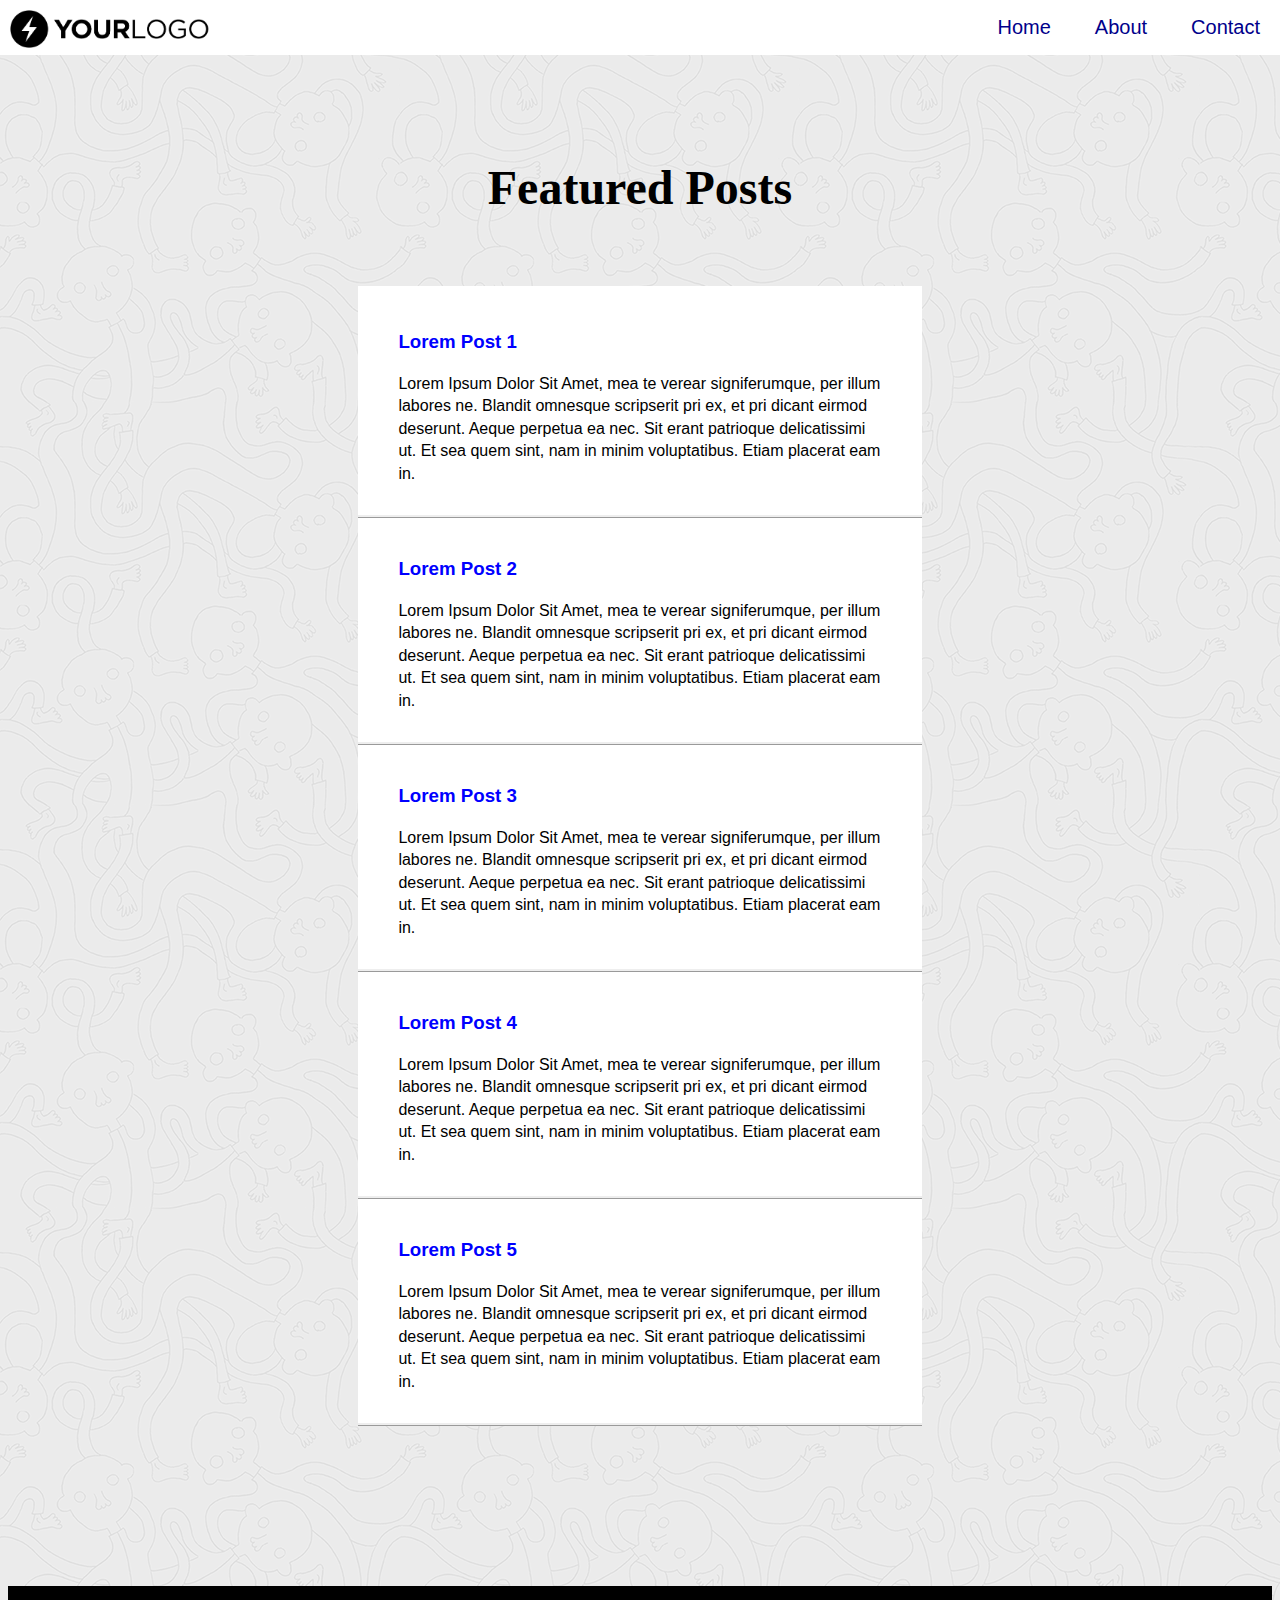
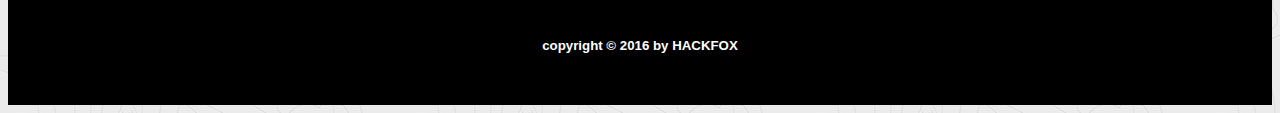
==== index.html @ c7fe240a "Webpage" ====
<!doctype html>
<html>
  <head>
    <link href="style.css" rel="stylesheet"/>
    <link href="https://fonts.googleapis.com/css?family=Slabo+27px" rel="stylesheet"?
  </head>
<body src="img/sample-pattern.png">
  <header>
    <img id="logo" src="img/sample-logo.png" width="200px" />
    <nav>
      <ul>
        <a href="#"><li>Home</li></a>
        <a href="#"><li>About</li></a>
        <a href="#"><li>Contact</li></a>
      </ul>
    </nav>
  </header>
  <section>
    <h1>Featured Posts</h1>
    <div id="article-list">
      <article>
        <a href=""><h3>Lorem Post 1</h3></a>
          <p>
            Lorem Ipsum Dolor Sit Amet, mea te verear signiferumque, per illum labores ne. Blandit omnesque scripserit pri ex, et pri dicant eirmod deserunt. Aeque perpetua ea nec. Sit erant patrioque delicatissimi ut. Et sea quem sint, nam in minim voluptatibus. Etiam placerat eam in.
          </p>
        </article>
        <article>
          <a href=""><h3>Lorem Post 2</h3></a>
          <p>
            Lorem Ipsum Dolor Sit Amet, mea te verear signiferumque, per illum labores ne. Blandit omnesque scripserit pri ex, et pri dicant eirmod deserunt. Aeque perpetua ea nec. Sit erant patrioque delicatissimi ut. Et sea quem sint, nam in minim voluptatibus. Etiam placerat eam in.
          </p>
        </article>
        <article>
          <a href=""><h3>Lorem Post 3</h3></a>
          <p>
            Lorem Ipsum Dolor Sit Amet, mea te verear signiferumque, per illum labores ne. Blandit omnesque scripserit pri ex, et pri dicant eirmod deserunt. Aeque perpetua ea nec. Sit erant patrioque delicatissimi ut. Et sea quem sint, nam in minim voluptatibus. Etiam placerat eam in.
          </p>
        </article>
        <article>
          <a href=""><h3>Lorem Post 4</h3></a>
          <p>
            Lorem Ipsum Dolor Sit Amet, mea te verear signiferumque, per illum labores ne. Blandit omnesque scripserit pri ex, et pri dicant eirmod deserunt. Aeque perpetua ea nec. Sit erant patrioque delicatissimi ut. Et sea quem sint, nam in minim voluptatibus. Etiam placerat eam in.
          </p>
        </article>
        <article>
          <a href=""><h3>Lorem Post 5</h3></a>
          <p>
            Lorem Ipsum Dolor Sit Amet, mea te verear signiferumque, per illum labores ne. Blandit omnesque scripserit pri ex, et pri dicant eirmod deserunt. Aeque perpetua ea nec. Sit erant patrioque delicatissimi ut. Et sea quem sint, nam in minim voluptatibus. Etiam placerat eam in.
          </p>
        </article>
      </div>
    </section>
    <footer>
      <h5>copyright &copy; 2016 by HACKFOX</h5>
    </footer>
  </body>
</html>
---- style.css ----
*{

}

nav {
  display: inline-block;
  float: right;
}
li {
  display: inline-block;
  font-size: 20px;
  font-family: arial;
  padding: 0px 20px 0px 20px;
  color: darkblue;

}

header {
  background-color: white;
  width: 100%;
  padding: 0px 0px 0px 0px;
  top: 0px;
  left: 0px;
  position: fixed;

}

#logo {
  margin-top: 10px;
  margin-left: 10px;
}

#article-list {
  text-align: left;
  margin: 40px auto;
  background-color: white;
  width: 55%;
  padding-top: 5px;
}

section {
  padding: 120px;

}
article {
 margin: 40px auto;
 padding: 0px 40px 10px 40px;
 border-bottom-style: ridge;

}

p {
margin: 20px auto;
font-weight: 1400;
font-family: helvetica;
line-height: 1.4em;
}

h1 {
font-size: 48px;
text-align: center;
padding-bottom: 3%;
font-weight: bold;
font-family: verdana;
}

h3 {
color: blue;
font-family: sans-serif;
font-weight: bold;
}

a {
text-decoration: none;
}

h5 {
  text-align: center;
  color: white;
  font-family: sans-serif;
}
footer {
  background-color: black;
  padding: 30px;
}
body {
  background-image: url("img/sample-pattern.png");
}
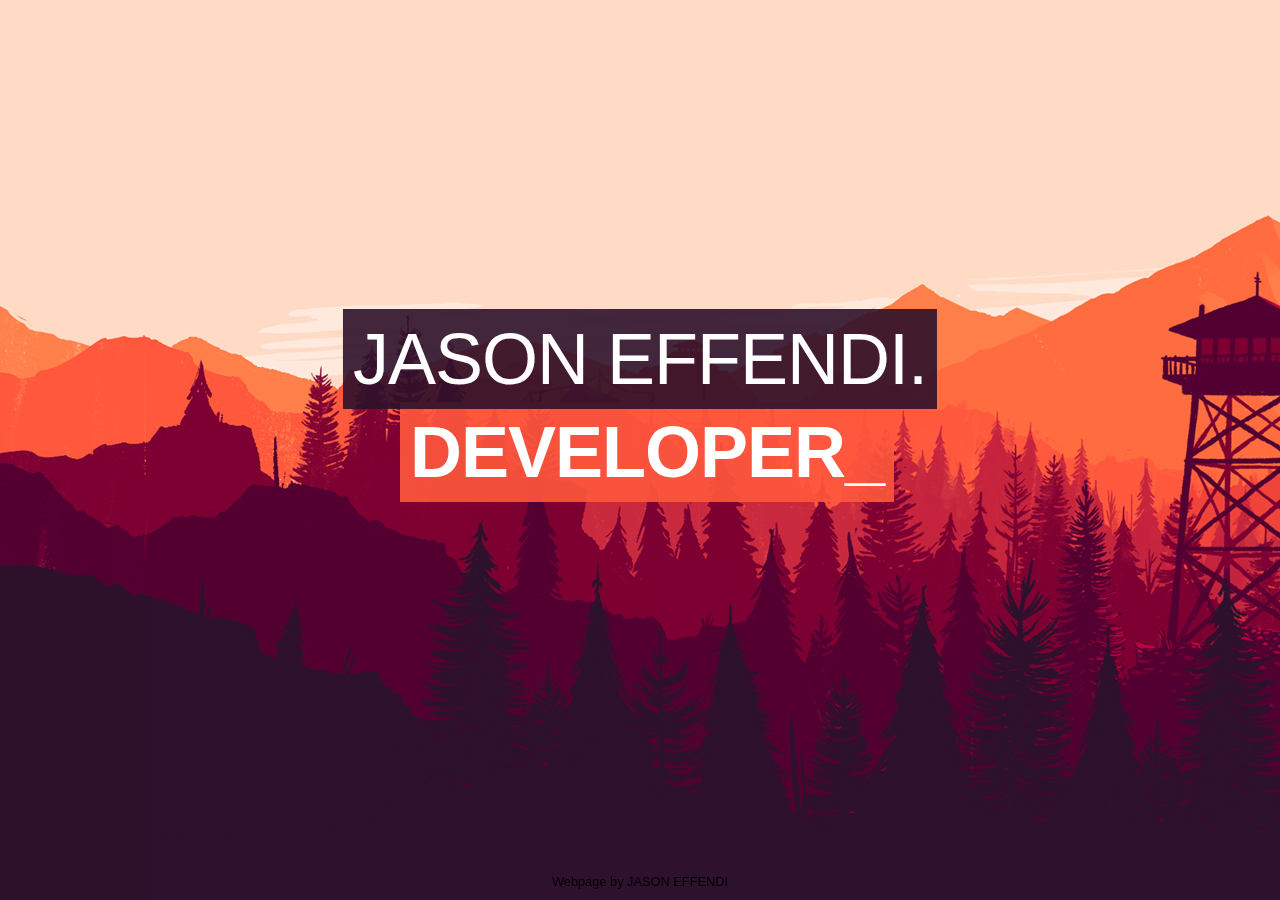
==== commit 75426476: "Webpage" ====
--- a/index.html
+++ b/index.html
@@ -1,57 +1,61 @@
-<!doctype html>
+
+<!DOCTYPE html>
 <html>
-  <head>
-    <link href="style.css" rel="stylesheet"/>
-    <link href="https://fonts.googleapis.com/css?family=Slabo+27px" rel="stylesheet"?
-  </head>
-<body src="img/sample-pattern.png">
-  <header>
-    <img id="logo" src="img/sample-logo.png" width="200px" />
-    <nav>
-      <ul>
-        <a href="#"><li>Home</li></a>
-        <a href="#"><li>About</li></a>
-        <a href="#"><li>Contact</li></a>
-      </ul>
-    </nav>
-  </header>
-  <section>
-    <h1>Featured Posts</h1>
-    <div id="article-list">
-      <article>
-        <a href=""><h3>Lorem Post 1</h3></a>
-          <p>
-            Lorem Ipsum Dolor Sit Amet, mea te verear signiferumque, per illum labores ne. Blandit omnesque scripserit pri ex, et pri dicant eirmod deserunt. Aeque perpetua ea nec. Sit erant patrioque delicatissimi ut. Et sea quem sint, nam in minim voluptatibus. Etiam placerat eam in.
-          </p>
-        </article>
-        <article>
-          <a href=""><h3>Lorem Post 2</h3></a>
-          <p>
-            Lorem Ipsum Dolor Sit Amet, mea te verear signiferumque, per illum labores ne. Blandit omnesque scripserit pri ex, et pri dicant eirmod deserunt. Aeque perpetua ea nec. Sit erant patrioque delicatissimi ut. Et sea quem sint, nam in minim voluptatibus. Etiam placerat eam in.
-          </p>
-        </article>
-        <article>
-          <a href=""><h3>Lorem Post 3</h3></a>
-          <p>
-            Lorem Ipsum Dolor Sit Amet, mea te verear signiferumque, per illum labores ne. Blandit omnesque scripserit pri ex, et pri dicant eirmod deserunt. Aeque perpetua ea nec. Sit erant patrioque delicatissimi ut. Et sea quem sint, nam in minim voluptatibus. Etiam placerat eam in.
-          </p>
-        </article>
-        <article>
-          <a href=""><h3>Lorem Post 4</h3></a>
-          <p>
-            Lorem Ipsum Dolor Sit Amet, mea te verear signiferumque, per illum labores ne. Blandit omnesque scripserit pri ex, et pri dicant eirmod deserunt. Aeque perpetua ea nec. Sit erant patrioque delicatissimi ut. Et sea quem sint, nam in minim voluptatibus. Etiam placerat eam in.
-          </p>
-        </article>
-        <article>
-          <a href=""><h3>Lorem Post 5</h3></a>
-          <p>
-            Lorem Ipsum Dolor Sit Amet, mea te verear signiferumque, per illum labores ne. Blandit omnesque scripserit pri ex, et pri dicant eirmod deserunt. Aeque perpetua ea nec. Sit erant patrioque delicatissimi ut. Et sea quem sint, nam in minim voluptatibus. Etiam placerat eam in.
-          </p>
-        </article>
+<head>
+<meta charset="utf-8">
+<meta name="viewport" content="width=device-width">
+<title>Jason Effendi</title>
+<link href="style.css" rel="stylesheet"/>
+<link href="https://fonts.googleapis.com/css?family=News+Cycle" rel="stylesheet">
+</head>
+
+<body>
+
+  <div class="web__info">
+    Webpage by <h8>JASON EFFENDI</h8>
+  </div>
+
+  <div class="parallax">
+    <div id="group2" class="parallax__group">
+      <div class="parallax__layer parallax__layer--base">
+        <div class="title"><h1><span>JASON EFFENDI.</span><h1></div>
       </div>
-    </section>
-    <footer>
-      <h5>copyright &copy; 2016 by HACKFOX</h5>
-    </footer>
-  </body>
+      <div class="parallax__layer parallax__layer--back">
+        <div class="title"><h2><span>DEVELOPER_</span></h2></div>
+      </div>
+    </div>
+    <div id="group3" class="parallax__group">
+      <div class="parallax__layer parallax__layer--fore">
+        <div class="title"><img src="img/computer2.png" id="computer"/></div>
+      </div>
+      <div class="parallax__layer parallax__layer--base">
+        <div class="developer"><h6><span>I am</br></br>a developer</br></br>in training at</br><span></h6><h5><span>HACKTIV8.</span></h5></div>
+      </div>
+    </div>
+    <div id="group4" class="parallax__group">
+      <div class="parallax__layer parallax__layer--base">
+        <div class="also"><h3><span>also an Avid Photographer</span></h3></div>
+      </div>
+      <div class="parallax__layer parallax__layer--back">
+        <div class="avid"><h3><span></span></h3></div>
+      </div>
+      <div class="parallax__layer parallax__layer--deep">
+        <div class="title"></div>
+      </div>
+    </div>
+    <div id="group5" class="parallax__group">
+      <div class="parallax__layer parallax__layer--fore">
+        <div class="videoeditor"><h4><span>Portofolio</span></h4></div>
+      </div>
+      <div class="parallax__layer parallax__layer--base">
+        <div class="video"></div>
+      </div>
+    </div>
+    <div class="footer">
+    </div>
+  </div>
+
+
+
+</body>
 </html>
--- a/style.css
+++ b/style.css
@@ -1,88 +1,359 @@
-*{
-
-}
-
-nav {
-  display: inline-block;
-  float: right;
-}
-li {
-  display: inline-block;
-  font-size: 20px;
-  font-family: arial;
-  padding: 0px 20px 0px 20px;
-  color: darkblue;
-
-}
-
-header {
-  background-color: white;
-  width: 100%;
-  padding: 0px 0px 0px 0px;
-  top: 0px;
-  left: 0px;
-  position: fixed;
-
-}
-
-#logo {
-  margin-top: 10px;
-  margin-left: 10px;
-}
-
-#article-list {
-  text-align: left;
-  margin: 40px auto;
-  background-color: white;
-  width: 55%;
-  padding-top: 5px;
-}
-
-section {
-  padding: 120px;
-
-}
-article {
- margin: 40px auto;
- padding: 0px 40px 10px 40px;
- border-bottom-style: ridge;
-
-}
-
-p {
-margin: 20px auto;
-font-weight: 1400;
-font-family: helvetica;
-line-height: 1.4em;
-}
-
-h1 {
-font-size: 48px;
-text-align: center;
-padding-bottom: 3%;
-font-weight: bold;
-font-family: verdana;
-}
-
-h3 {
-color: blue;
-font-family: sans-serif;
-font-weight: bold;
-}
-
-a {
-text-decoration: none;
-}
-
-h5 {
-  text-align: center;
-  color: white;
-  font-family: sans-serif;
-}
-footer {
-  background-color: black;
-  padding: 30px;
-}
-body {
-  background-image: url("img/sample-pattern.png");
-}
+html, body, div, span, applet, object, iframe,
+h1, h2, h3, h4, h5, h6, p, blockquote, pre,
+a, abbr, acronym, address, big, cite, code,
+del, dfn, em, img, ins, kbd, q, s, samp,
+small, strike, strong, sub, sup, tt, var,
+b, u, i, center,
+dl, dt, dd, ol, ul, li,
+fieldset, form, label, legend,
+table, caption, tbody, tfoot, thead, tr, th, td,
+article, aside, canvas, details, embed,
+figure, figcaption, footer, header, hgroup,
+menu, nav, output, ruby, section, summary,
+time, mark, audio, video {
+		margin: 0;
+		padding: 0;
+		border: 0;
+		font-size: 100%;
+		font: inherit;
+		vertical-align: baseline;
+	}
+
+  /* Parallax base styles
+  --------------------------------------------- */
+
+  .parallax {
+    height: 500px; /* fallback for older browsers */
+    height: 100vh;
+    overflow-x: hidden;
+    overflow-y: auto;
+    -webkit-perspective: 300px;
+    perspective: 300px;
+    -webkit-perspective-origin-x: 100%;
+    perspective-origin-x: 100%;
+  }
+
+  .parallax__group {
+    position: relative;
+    height: 500px; /* fallback for older browsers */
+    height: 100vh;
+    -webkit-transform-style: preserve-3d;
+    transform-style: preserve-3d;
+
+  }
+
+  .parallax__end {
+    position: relative;
+    height: 500px; /* fallback for older browsers */
+    height: 500vh;
+    -webkit-transform-style: preserve-3d;
+    transform-style: preserve-3d;
+
+  }
+
+  .parallax__layer {
+    position: absolute;
+    top: 0;
+    left: 0;
+    right: 0;
+    bottom: 0;
+    -webkit-transform-origin-x: 100%;
+    transform-origin-x: 100%;
+  }
+
+  .parallax__layer--fore {
+    -webkit-transform: translateZ(90px) scale(.7);
+    transform: translateZ(90px) scale(.7);
+    z-index: 1;
+  }
+
+  .parallax__layer--base {
+    -webkit-transform: translateZ(0);
+    transform: translateZ(0);
+    z-index: 4;
+  }
+
+  .parallax__layer--back {
+    -webkit-transform: translateZ(-300px) scale(2);
+    transform: translateZ(-300px) scale(2);
+    z-index: 3;
+  }
+
+  .parallax__layer--deep {
+    -webkit-transform: translateZ(-600px) scale(3);
+    transform: translateZ(-600px) scale(3);
+    z-index: 2;
+  }
+  .parallax__layer--end {
+    -webkit-transform: translateZ(0);
+    transform: translateZ(0);
+    z-index: 5;
+  }
+
+  /* demo styles
+  --------------------------------------------- */
+
+  body, html {
+    overflow: hidden;
+  }
+
+  body {
+    font: 100% / 1.5 Arial;
+    background-color: #210002;
+  }
+
+  * {
+    margin:0;
+    padding:0;
+  }
+
+  .parallax {
+    font-size: 200%;
+  }
+
+   /* center the content in the parallax layers */
+  .title {
+    text-align: justify;
+    position: absolute;
+    left: 50%;
+    top: 40%;
+    -webkit-transform: translate(-50%, -50%);
+    transform: translate(-50%, -50%);
+  }
+  .developer {
+    text-align: left;
+    position: absolute;
+    left:   20%;
+    top: 40%;
+    -webkit-transform: translate(-50%, -50%);
+    transform: translate(-50%, -50%);
+  }
+
+  .photography {
+    text-align: right;
+    position: absolute;
+    left: 80%;
+    top: 20%;
+    -webkit-transform: translate(-50%, -50%);
+    transform: translate(-50%, -50%);
+  }
+
+.avid {
+    text-align: right;
+    position: absolute;
+    left: 20%;
+    top: 60%;
+    -webkit-transform: translate(-50%, -50%);
+    transform: translate(-50%, -50%);
+  }
+
+.video {
+  	top: 20%;
+  	left: 5%;
+  	position: absolute;
+	}
+.videoeditor {
+  	text-align: justify;
+  	position: absolute;
+  	left: 50%;
+  	top: 5%;
+  	-webkit-transform: translate(-50%, -50%);
+  	transform: translate(-50%, -50%);
+	}
+.also {
+  	text-align: center;
+  	position: absolute;
+  	left: 50%;
+  	top: 12.5%;
+  	-webkit-transform: translate(-50%, -50%);
+  	transform: translate(-50%, -50%);
+	}
+
+.footer {
+  	height: 30%;
+  	width: 100%;
+	}
+  /*the groups
+  --------------------------------------------- */
+
+  #group1 {
+    z-index: 5; /* slide over group 2 */
+  }
+  #group1 .parallax__layer--base {
+    background: #2D112A;
+  }
+
+  #group2 {
+    z-index: 3; /* slide under groups 1 and 3 */
+  }
+  #group2 .parallax__layer--back {
+    background-image: url(img/firewatch.jpg);
+    max-width: 100%;
+    max-height: 100%;
+    background-position: left;
+  }
+
+  #group3 {
+    z-index: 4; /* slide over group 2 and 4 */
+    margin: 0;
+    padding: 0;
+  }
+  #group3 .parallax__layer--base {
+    background: rgba(46,17,45,1);
+    /* background: #2D112A; */
+  }
+
+  #group4 {
+    z-index: 2; /* slide under group 3 and 5 */
+  }
+  #group4 .parallax__layer--deep {
+    background-image: url(img/firewatch3.png);
+  }
+
+  #group5 {
+    z-index: 3; /* slide over group 4 and 6 */
+    bottom: 75%;
+  }
+  #group5 .parallax__layer--base {
+    background: #280002;
+  }
+
+  #group8 .parallax__layer--end {
+    background: #280002;
+  }
+
+
+  #group6 {
+    z-index: 2; /* slide under group 5 and 7 */
+  }
+  #group6 .parallax__layer--back {
+    background: rgb(245,235,100);
+  }
+
+  #group7 {
+    z-index: 3; /* slide over group 7 */
+  }
+  #group7 .parallax__layer--base {
+    background: rgb(255,241,100);
+  }
+  #computer {
+    max-width: 65%;
+    max-height: 65%;
+    margin-left: 50%;
+  }
+  #video {
+    width: 75%;
+    height: 75%;
+  }
+
+  /* misc
+  --------------------------------------------- */
+  .web__info {
+    position: absolute;
+    z-index:100;
+    bottom: 1vh;
+    top: auto;
+    font-size:80%;
+    text-align:center;
+    width: 100%;
+  }
+
+  h1 {
+
+     top: -100px;
+     left: 10px;
+     width: 100%;
+     color: black;
+     text-align: left;
+  }
+
+  h1 span {
+     color: white;
+     font: 72px/72px Helvetica, Sans-Serif;
+     letter-spacing: -1px;
+     background: rgb(0, 0, 0); /* fallback color */
+     background: rgba(45, 17, 42, 0.9);
+     padding: 10px;
+  }
+
+  h2 {
+     position: absolute;
+     top: 70px;
+     right: 240px;
+     width: 100%;
+     color: black;
+     text-align: center;
+  }
+
+  h2 span {
+     color: white;
+     font: bold 72px/45px Helvetica, Sans-Serif;
+     letter-spacing: -1px;
+     background: rgb(0, 0, 0); /* fallback color */
+     background: rgba(255, 88, 61, 0.9);
+     padding: 10px;
+  }
+
+  h3 {
+
+  }
+
+  h3 span {
+     color: white;
+     font: bolder 108px/45px News Cycle, Sans-Serif;
+     letter-spacing: -1px;
+     line-height: 70px;
+     background: rgb(0, 0, 0); /* fallback color */
+     background: rgba(45, 17, 42, 0);
+     margin: 00px 0px;
+  }
+
+  h4 {
+
+     top: 100px;
+     left: 10px;
+     width: 100%;
+     color: black;
+     text-align: center;
+  }
+
+  h4 span {
+     color: white;
+     font: 120px/72px Helvetica, Sans-Serif;
+     letter-spacing: -1px;
+     background: rgb(0, 0, 0); /* fallback color */
+     background: #F05A28;
+     padding: 10px;
+  }
+
+  h5 {
+    top: 70px;
+    color: black;
+  }
+
+  h5 span {
+     color: #2E112D;
+     font: bold 96px/45px Helvetica, Sans-Serif;
+     letter-spacing: px;
+     background: rgb(0, 0, 0); /* fallback color */
+     background: rgba(255, 88, 61, 1);
+     padding: 10px;
+   }
+
+  h6 {
+    top: 70px;
+    color: black;
+  }
+
+  h6 span {
+     color: white;
+     font: bold 96px/45px Helvetica, Sans-Serif;
+     letter-spacing: px;
+     background: rgb(0, 0, 0); /* fallback color */
+     background: rgba(255, 88, 61, 1);
+     padding: 10px;
+   }
+
+   video {
+     float: left;
+   }
